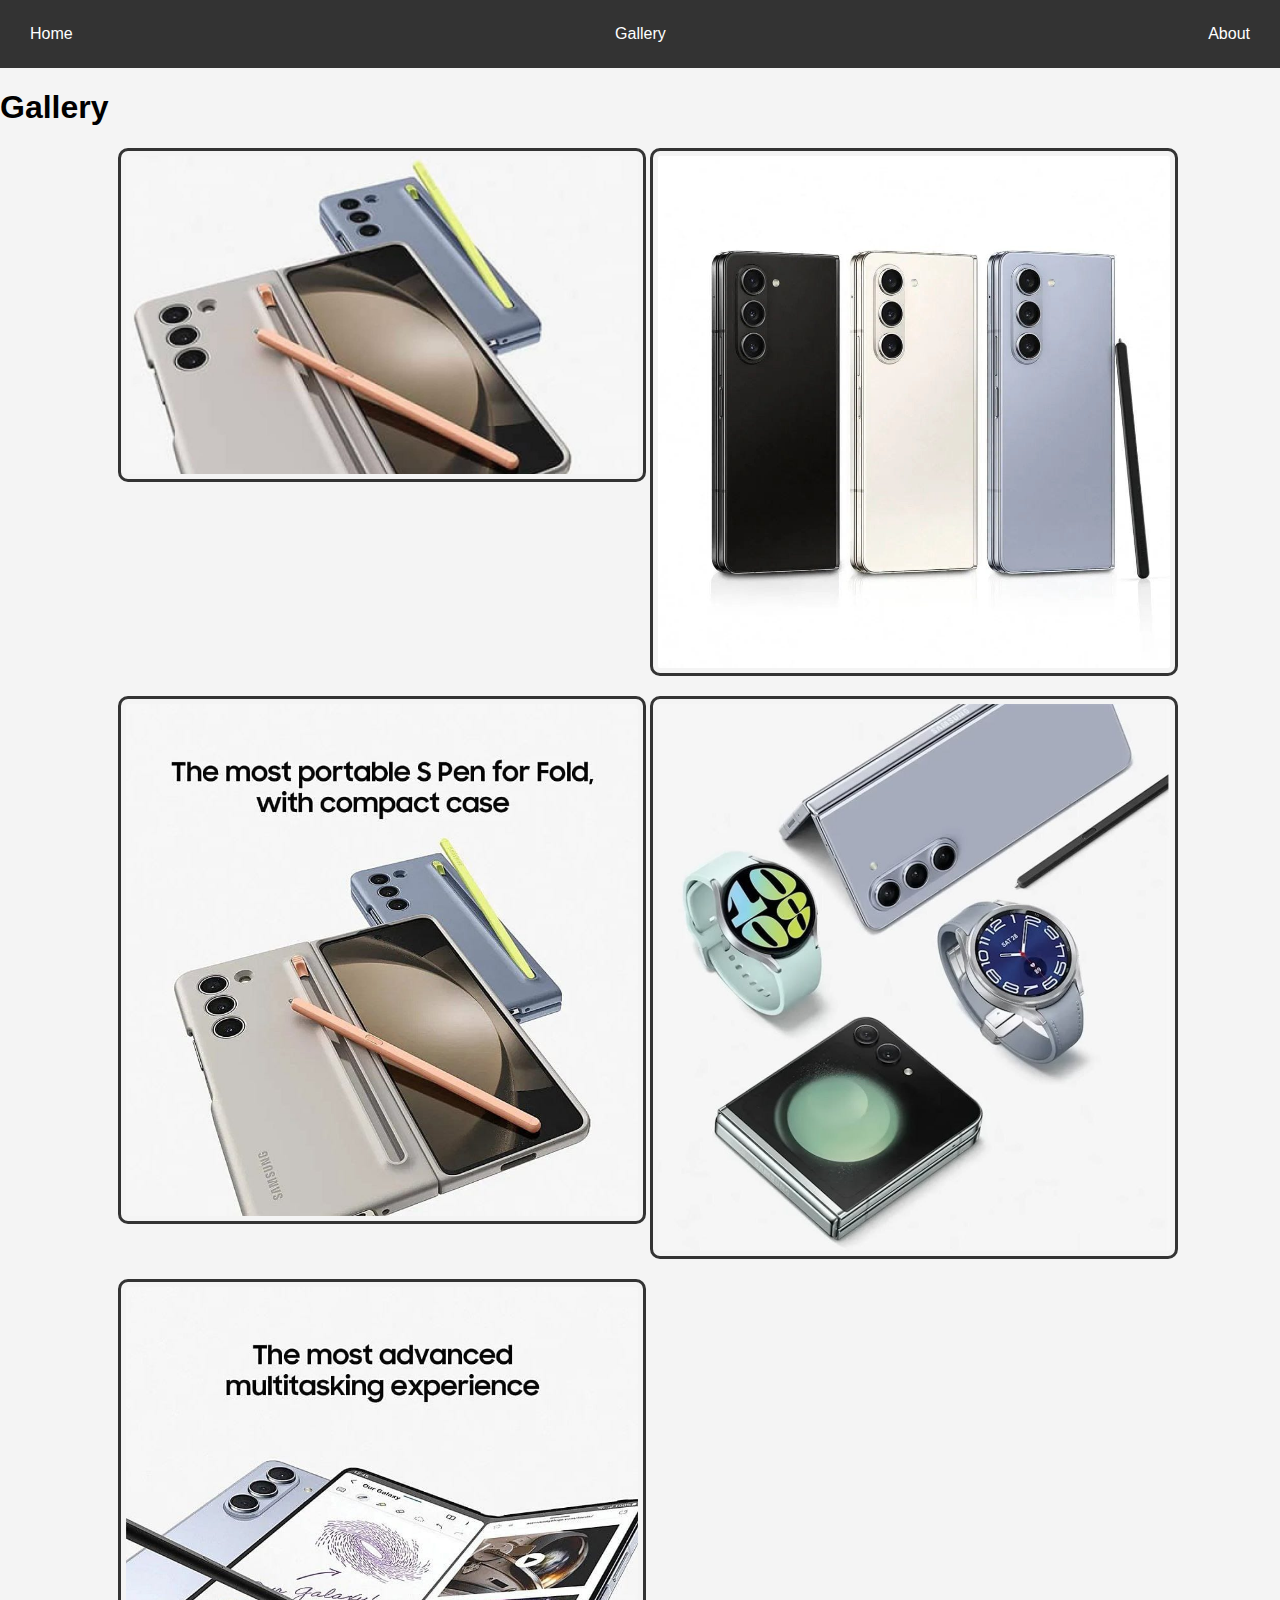
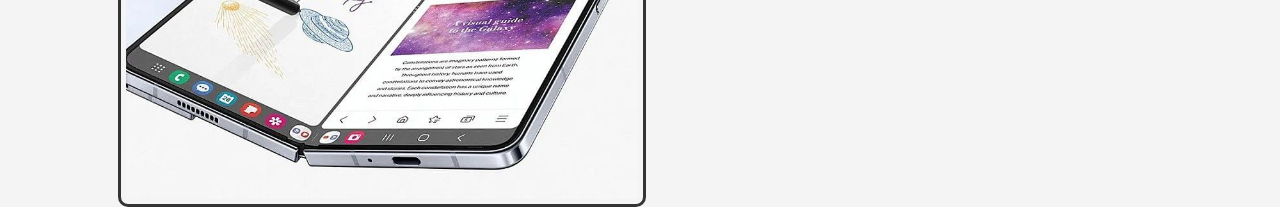
==== gallery.html @ 501ef42f "Add files via upload" ====
<!DOCTYPE html>
<html lang="en">
<head>
    <meta charset="UTF-8">
    <meta name="viewport" content="width=device-width, initial-scale=1.0">
    <title>Gallery</title>
    <link rel="stylesheet" href="style.css">
</head>
<body>
    <a href="#main" class="skip-link">Skip to Main Content</a>
    <nav>
        <a href="index.html">Home</a>
        <a href="gallery.html">Gallery</a>
        <a href="about.html">About</a>
    </nav>
    <main id="main">
        <h1>Gallery</h1>
        <div class="grid">
            <img src="image1.jpg" alt="Image 1">
            <img src="image2.jpg" alt="Image 2">
            <img src="image3.jpg" alt="Image 3">
            <img src="image4.jpg" alt="Image 4">
            <img src="image5.jpg" alt="Image 5">
        </div>
    </main>
</body>
</html>
---- style.css ----
/* style.css */

/* Общие стили */
body {
    font-family: Arial, sans-serif;
    margin: 0;
    padding: 0;
    background-color: #f4f4f4;
}

/* Skip to Main Content */
.skip-link {
    position: absolute;
    top: -40px;
    left: 10px;
    background: #000;
    color: #fff;
    padding: 10px;
    z-index: 100;
    text-decoration: none;
}

.skip-link:focus {
    top: 10px;
}

/* Навигация */
nav {
    display: flex;
    justify-content: space-between;
    align-items: center;
    background: #333;
    padding: 15px;
}

nav a {
    color: white;
    text-decoration: none;
    padding: 10px 15px;
}

nav a:hover {
    background: #555;
    transition: 0.3s;
}

/* Grid для галереи */
.grid {
    display: grid;
    grid-template-columns: repeat(2, 40%);
    gap: 20px;
    justify-content: center;
}

.grid img {
    width: 100%;
    border: 3px solid #333;
    border-radius: 10px;
    padding: 5px;
}

/* Flex для навигации */
.flex-container {
    display: flex;
    flex-wrap: wrap;
    justify-content: space-around;
    padding: 20px;
}

.flex-container img {
    width: 30%;
    border-radius: 15px;
}

/* nth-child для изображений */
.flex-container img:nth-child(even) {
    border-radius: 50px;
}
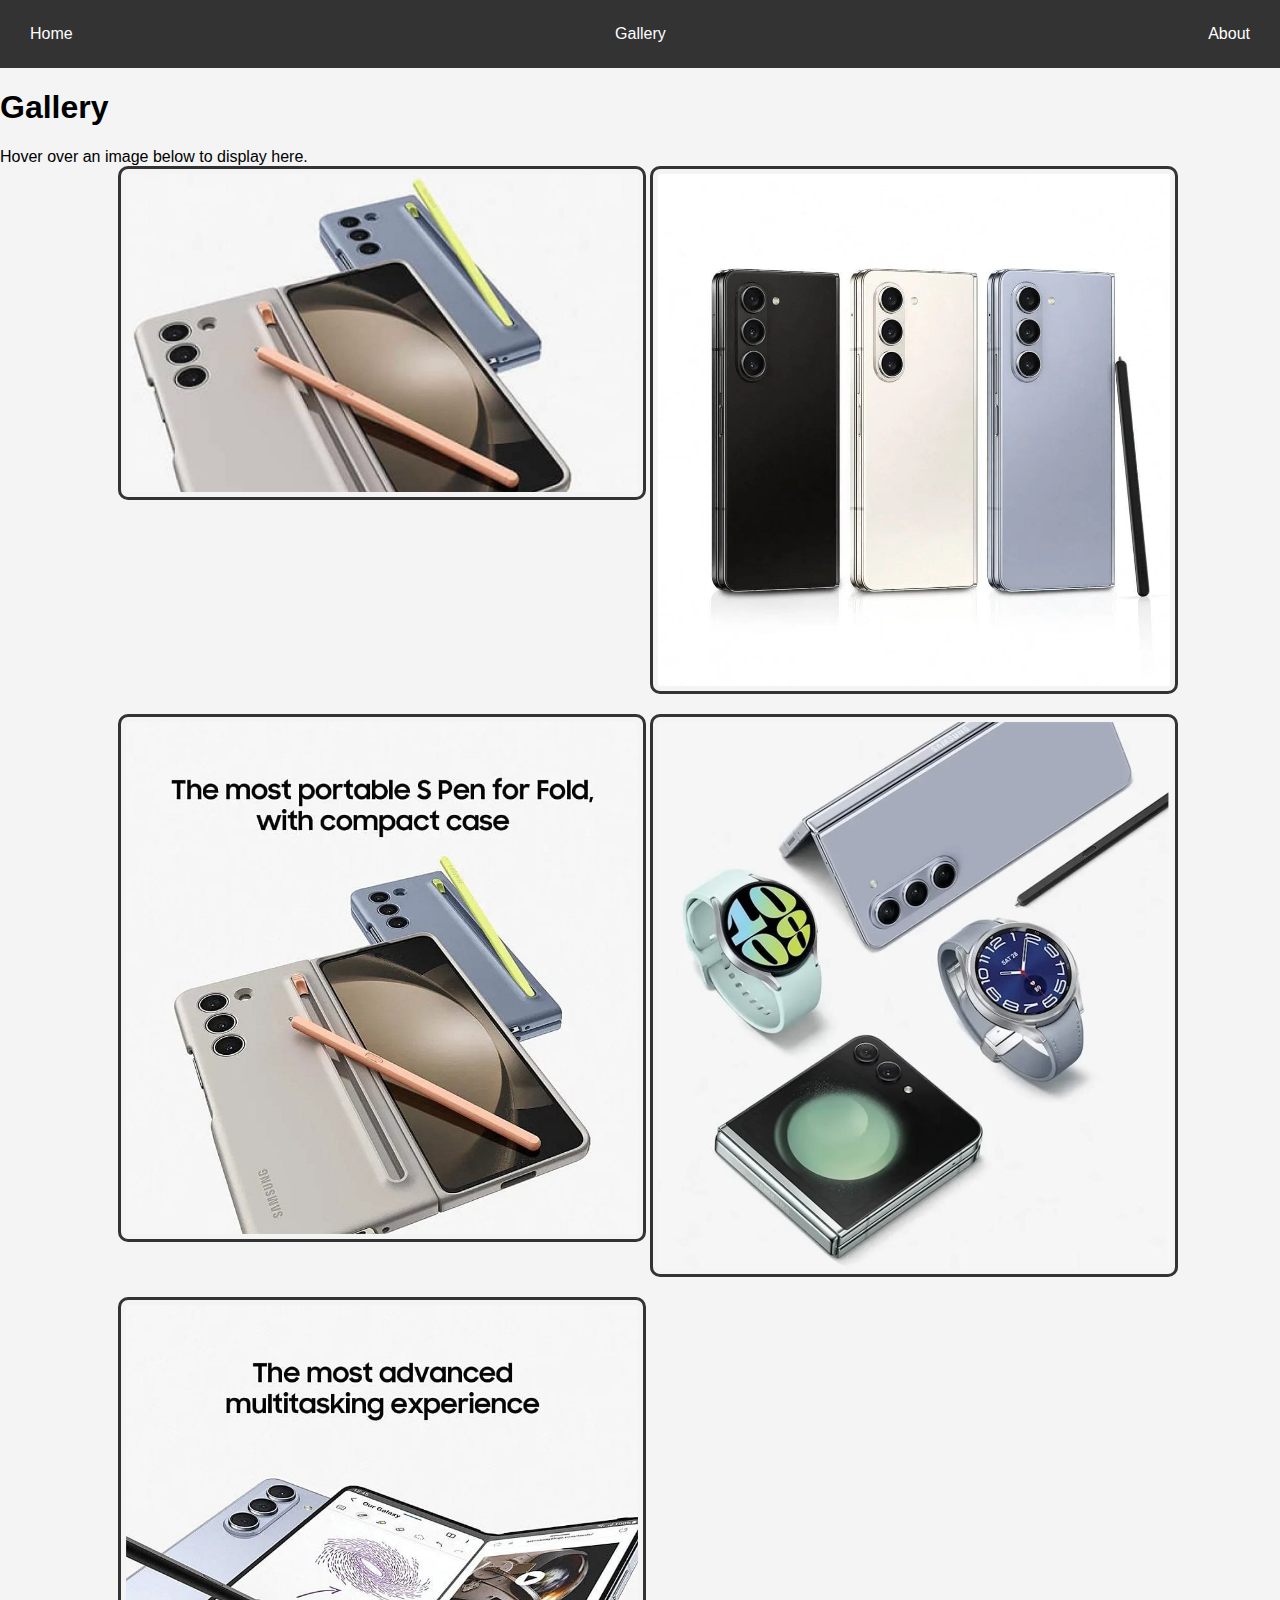
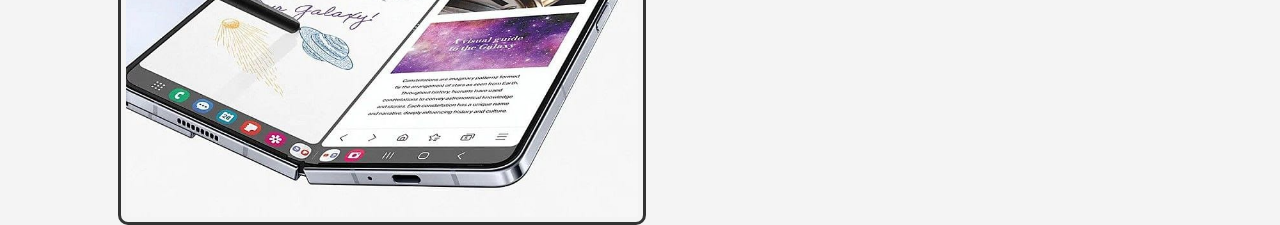
==== commit 9fbdab96: "Update gallery.html" ====
--- a/gallery.html
+++ b/gallery.html
@@ -15,13 +15,26 @@
     </nav>
     <main id="main">
         <h1>Gallery</h1>
+        <div id="image" class="preview">Hover over an image below to display here.</div>
         <div class="grid">
-            <img src="image1.jpg" alt="Image 1">
-            <img src="image2.jpg" alt="Image 2">
-            <img src="image3.jpg" alt="Image 3">
-            <img src="image4.jpg" alt="Image 4">
-            <img src="image5.jpg" alt="Image 5">
+            <img src="image1.jpg" alt="Image 1" onmouseover="upDate(this)" onmouseout="undo()">
+            <img src="image2.jpg" alt="Image 2" onmouseover="upDate(this)" onmouseout="undo()">
+            <img src="image3.jpg" alt="Image 3" onmouseover="upDate(this)" onmouseout="undo()">
+            <img src="image4.jpg" alt="Image 4" onmouseover="upDate(this)" onmouseout="undo()">
+            <img src="image5.jpg" alt="Image 5" onmouseover="upDate(this)" onmouseout="undo()">
         </div>
     </main>
+    <script>
+        function upDate(previewPic) {
+            let imageDiv = document.getElementById("image");
+            imageDiv.style.backgroundImage = `url(${previewPic.src})`;  
+            imageDiv.innerText = previewPic.alt; 
+        }
+        function undo() {
+            let imageDiv = document.getElementById("image");
+            imageDiv.style.backgroundImage = "none";  
+            imageDiv.innerText = "Hover over an image below to display here.";  
+        }
+    </script>
 </body>
 </html>
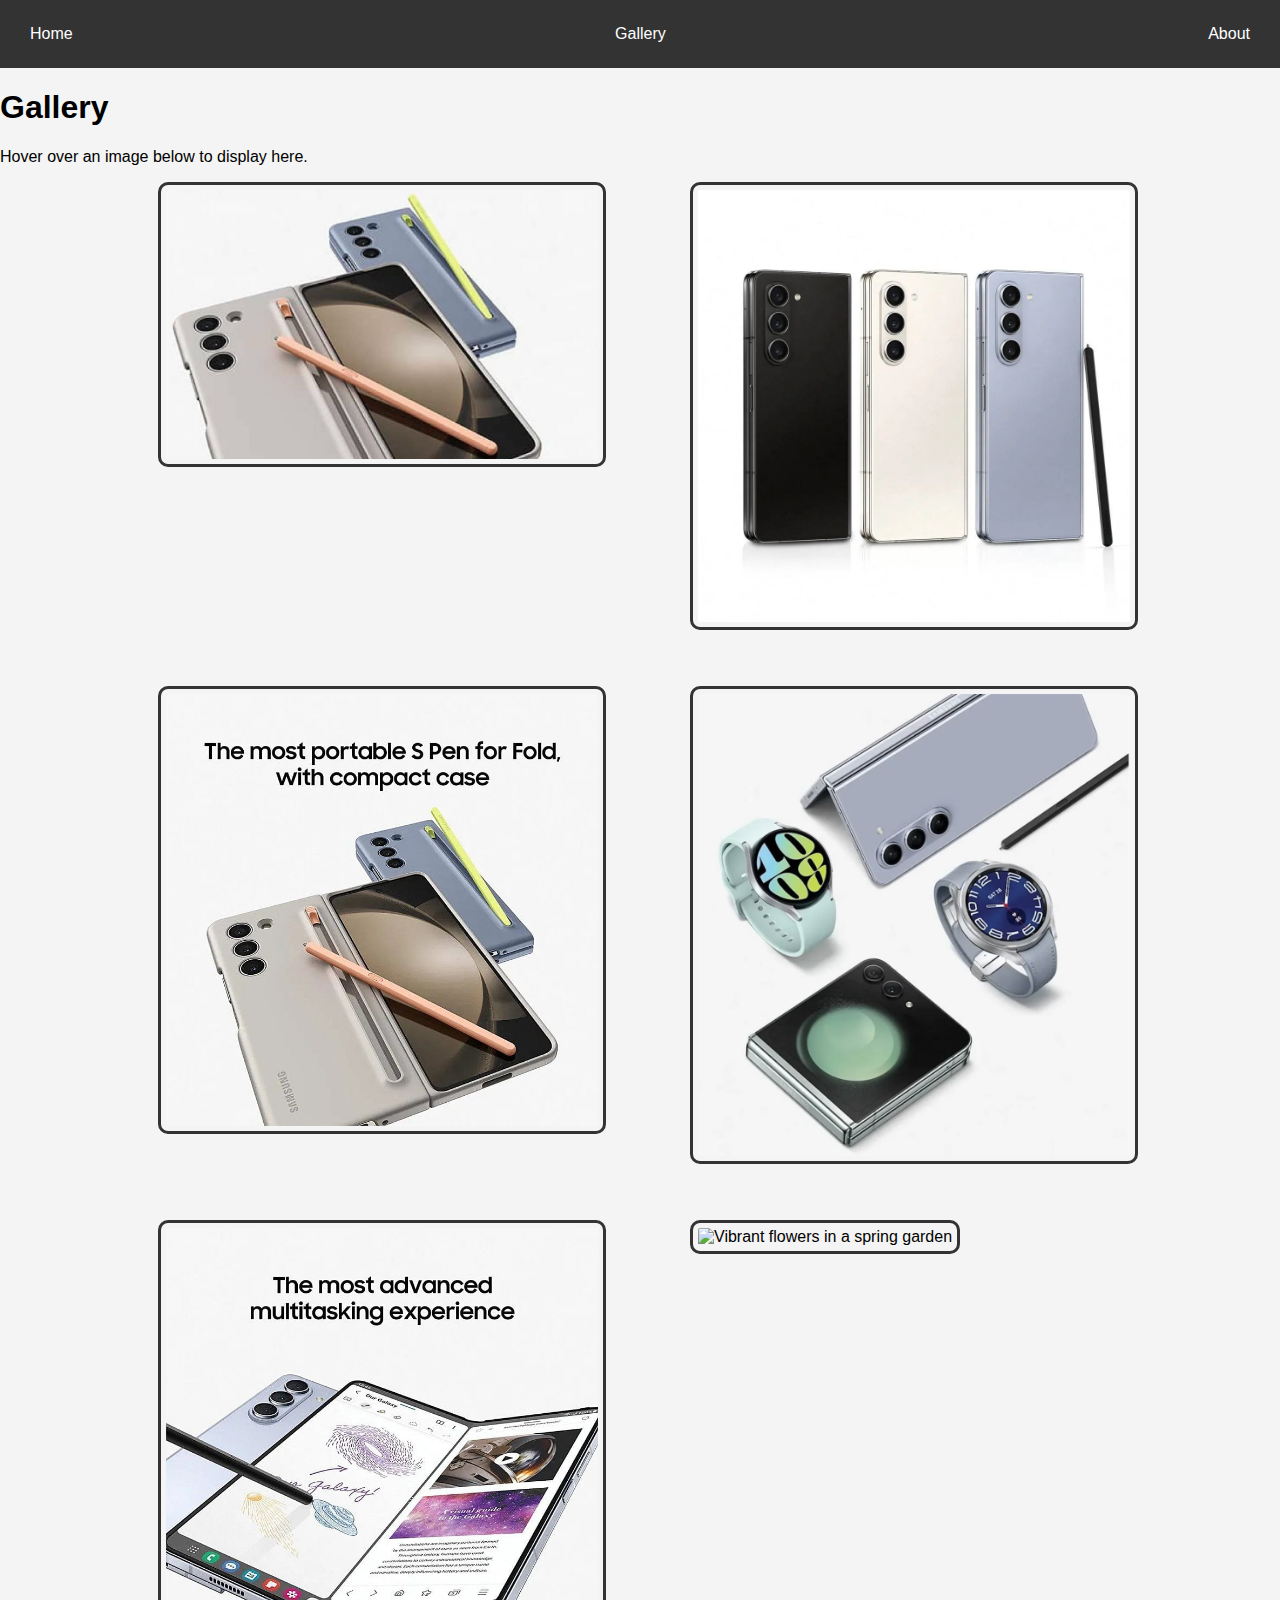
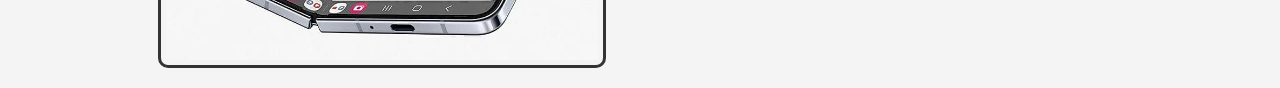
==== commit 16ba84c9: "Update gallery.html" ====
--- a/gallery.html
+++ b/gallery.html
@@ -3,10 +3,10 @@
 <head>
     <meta charset="UTF-8">
     <meta name="viewport" content="width=device-width, initial-scale=1.0">
-    <title>Gallery</title>
+    <title>Interactive Photo Gallery</title>
     <link rel="stylesheet" href="style.css">
 </head>
-<body>
+<body onload="initializeGallery()">
     <a href="#main" class="skip-link">Skip to Main Content</a>
     <nav>
         <a href="index.html">Home</a>
@@ -17,24 +17,47 @@
         <h1>Gallery</h1>
         <div id="image" class="preview">Hover over an image below to display here.</div>
         <div class="grid">
-            <img src="image1.jpg" alt="Image 1" onmouseover="upDate(this)" onmouseout="undo()">
-            <img src="image2.jpg" alt="Image 2" onmouseover="upDate(this)" onmouseout="undo()">
-            <img src="image3.jpg" alt="Image 3" onmouseover="upDate(this)" onmouseout="undo()">
-            <img src="image4.jpg" alt="Image 4" onmouseover="upDate(this)" onmouseout="undo()">
-            <img src="image5.jpg" alt="Image 5" onmouseover="upDate(this)" onmouseout="undo()">
+            <figure>
+                <img src="image1.jpg" alt="Beautiful sunset over the mountains" onmouseover="upDate(this)" onmouseleave="undo()" onfocus="upDate(this)" onblur="undo()">
+            </figure>
+            <figure>
+                <img src="image2.jpg" alt="Serene lake surrounded by trees" onmouseover="upDate(this)" onmouseleave="undo()" onfocus="upDate(this)" onblur="undo()">
+            </figure>
+            <figure>
+                <img src="image3.jpg" alt="City skyline at night with glowing lights" onmouseover="upDate(this)" onmouseleave="undo()" onfocus="upDate(this)" onblur="undo()">
+            </figure>
+            <figure>
+                <img src="image4.jpg" alt="Golden wheat field under blue sky" onmouseover="upDate(this)" onmouseleave="undo()" onfocus="upDate(this)" onblur="undo()">
+            </figure>
+            <figure>
+                <img src="image5.jpg" alt="Snow-covered mountains in winter" onmouseover="upDate(this)" onmouseleave="undo()" onfocus="upDate(this)" onblur="undo()">
+            </figure>
+            <figure>
+                <img src="image6.jpg" alt="Vibrant flowers in a spring garden" onmouseover="upDate(this)" onmouseleave="undo()" onfocus="upDate(this)" onblur="undo()">
+            </figure>
         </div>
     </main>
+
     <script>
         function upDate(previewPic) {
             let imageDiv = document.getElementById("image");
             imageDiv.style.backgroundImage = `url(${previewPic.src})`;  
             imageDiv.innerText = previewPic.alt; 
         }
+
         function undo() {
             let imageDiv = document.getElementById("image");
             imageDiv.style.backgroundImage = "none";  
             imageDiv.innerText = "Hover over an image below to display here.";  
         }
+
+        function initializeGallery() {
+            console.log("Gallery initialized");
+            let images = document.querySelectorAll(".grid img");
+            images.forEach(img => {
+                img.setAttribute("tabindex", "0");
+            });
+        }
     </script>
 </body>
 </html>
